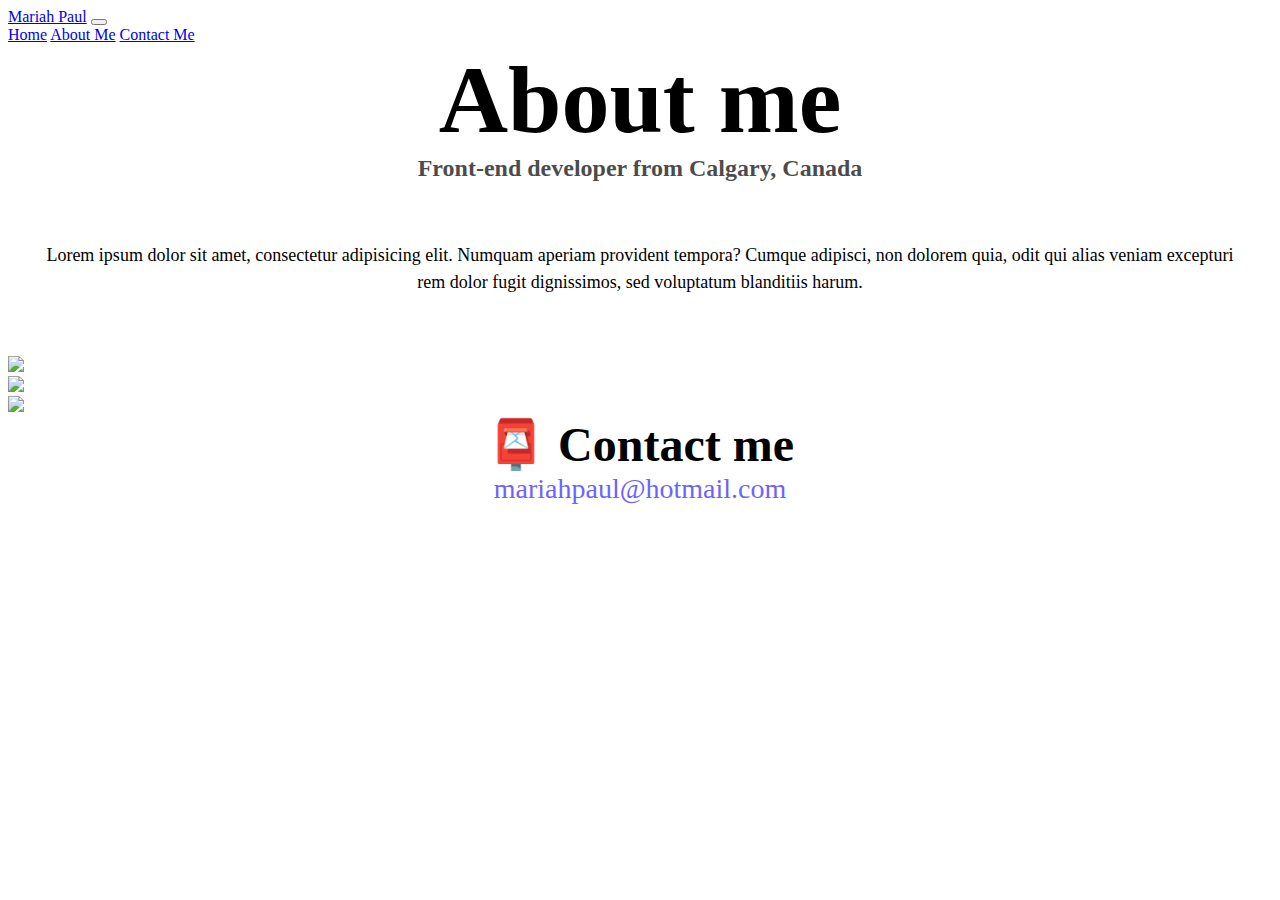
==== about.html @ c0a34bb5 "transferred portfolio project from sandbox" ====
<!DOCTYPE html>
<html lang="en">
  <head>
    <meta charset="UTF-8" />
    <meta http-equiv="X-UA-Compatible" content="IE=edge" />
    <meta name="viewport" content="width=device-width, initial-scale=1.0" />
    <link rel="stylesheet" href="style.css" />
    <link
      href="https://cdn.jsdelivr.net/npm/bootstrap@5.2.0/dist/css/bootstrap.min.css"
      rel="stylesheet"
      integrity="sha384-gH2yIJqKdNHPEq0n4Mqa/HGKIhSkIHeL5AyhkYV8i59U5AR6csBvApHHNl/vI1Bx"
      crossorigin="anonymous"
    />
    <script
      src="https://cdn.jsdelivr.net/npm/bootstrap@5.2.0/dist/js/bootstrap.bundle.min.js"
      integrity="sha384-A3rJD856KowSb7dwlZdYEkO39Gagi7vIsF0jrRAoQmDKKtQBHUuLZ9AsSv4jD4Xa"
      crossorigin="anonymous"
    ></script>
    <title>About Mariah Paul</title>
  </head>
  <body>
    <nav class="navbar navbar-expand-lg bg-light">
      <div class="container-fluid">
        <a class="navbar-brand" href="#">Mariah Paul</a>
        <button
          class="navbar-toggler"
          type="button"
          data-bs-toggle="collapse"
          data-bs-target="#navbarNavAltMarkup"
          aria-controls="navbarNavAltMarkup"
          aria-expanded="false"
          aria-label="Toggle navigation"
        >
          <span class="navbar-toggler-icon"></span>
        </button>
        <div class="collapse navbar-collapse" id="navbarNavAltMarkup">
          <div class="navbar-nav">
            <a class="nav-link" aria-current="page" href="index.html">Home</a>
            <a class="nav-link active" href="about.html#about-section"
              >About Me</a
            >
            <a class="nav-link" href="about.html#contact">Contact Me</a>
          </div>
        </div>
      </div>
    </nav>

    <h1 class="mt-4 center" id="about-section">About me</h1>
    <h3>Front-end developer from Calgary, Canada</h3>
    <div class="about-paragraphs">
      <p class="center">
        Lorem ipsum dolor sit amet, consectetur adipisicing elit. Numquam
        aperiam provident tempora? Cumque adipisci, non dolorem quia, odit qui
        alias veniam excepturi rem dolor fugit dignissimos, sed voluptatum
        blanditiis harum.
      </p>
    </div>

    <div class="container">
      <div class="row mb-5">
        <div class="col-sm-4">
          <img
            src="images/yoga.png"
            class="img-fluid p-2 shadow rounded abt-img"
          />
        </div>
        <div class="col-sm-4">
          <img
            src="images/weather.png"
            class="img-fluid p-2 shadow rounded abt-img"
          />
        </div>
        <div class="col-sm-4">
          <img
            src="images/yogurt.png"
            class="img-fluid p-2 shadow rounded abt-img"
          />
        </div>
      </div>
    </div>
    <div id="contact">
      <h2>📮 Contact me</h2>
      <a href="mailto:mariahpaul@hotmail.com" class="email-link">
        mariahpaul@hotmail.com
      </a>
    </div>
  </body>
</html>
---- style.css ----
:root {
  --primary-color: #6c63ff;
  --secondary-color: #f5f2fe;
  --box-shadow: 0 5px 10px rgba(0, 0, 0, 0.3);
}

h1,
h2,
h3 {
  text-align: center;
  margin: 0;
}

h1 {
  font-size: 96px;
}

h2 {
  font-size: 48px;
}

h3 {
  font-size: 24px;
  opacity: 0.7;
}

p {
  padding: 20px;
  border-radius: 4px;
  font-size: 18px;
  line-height: 1.5;
  text-align: center;
}

.greeting {
  margin-top: 60px;
}

.center {
  text-align: center;
}

.navigation-links {
  display: flex;
  margin-top: 40px;
  justify-content: center;
}

.navigation-links a {
  margin: 20px;
  border-radius: 4px;
  padding: 20px 15px;
  text-decoration: none;
  text-transform: capitalize;
}

.contact-link {
  background: var(--primary-color);
  box-shadow: var(--box-shadow);
  color: white;
}

.about-link {
  color: var(--primary-color);
  border: 1px solid var(--primary-color);
}

.abt-img {
  height: auto;
}

.homepage-link {
  color: var(--primary-color);
  text-align: center;
  display: block;
}

.primary-link {
  background-color: #6c63ff;
  color: #ffff;
  text-decoration: none;
  border-radius: 4px;
  padding: 20px 15px;
  text-align: center;
  box-shadow: var(--box-shadow);
}

.about-paragraphs {
  display: flex;
  margin: 30px 0;
}

.about-paragraphs p {
  margin: 10px;
}

.email-link {
  display: flex;
  justify-content: center;
  color: var(--primary-color);
  font-size: 28px;
  text-decoration: none;
}

.email-link:hover {
  text-decoration: underline;
}
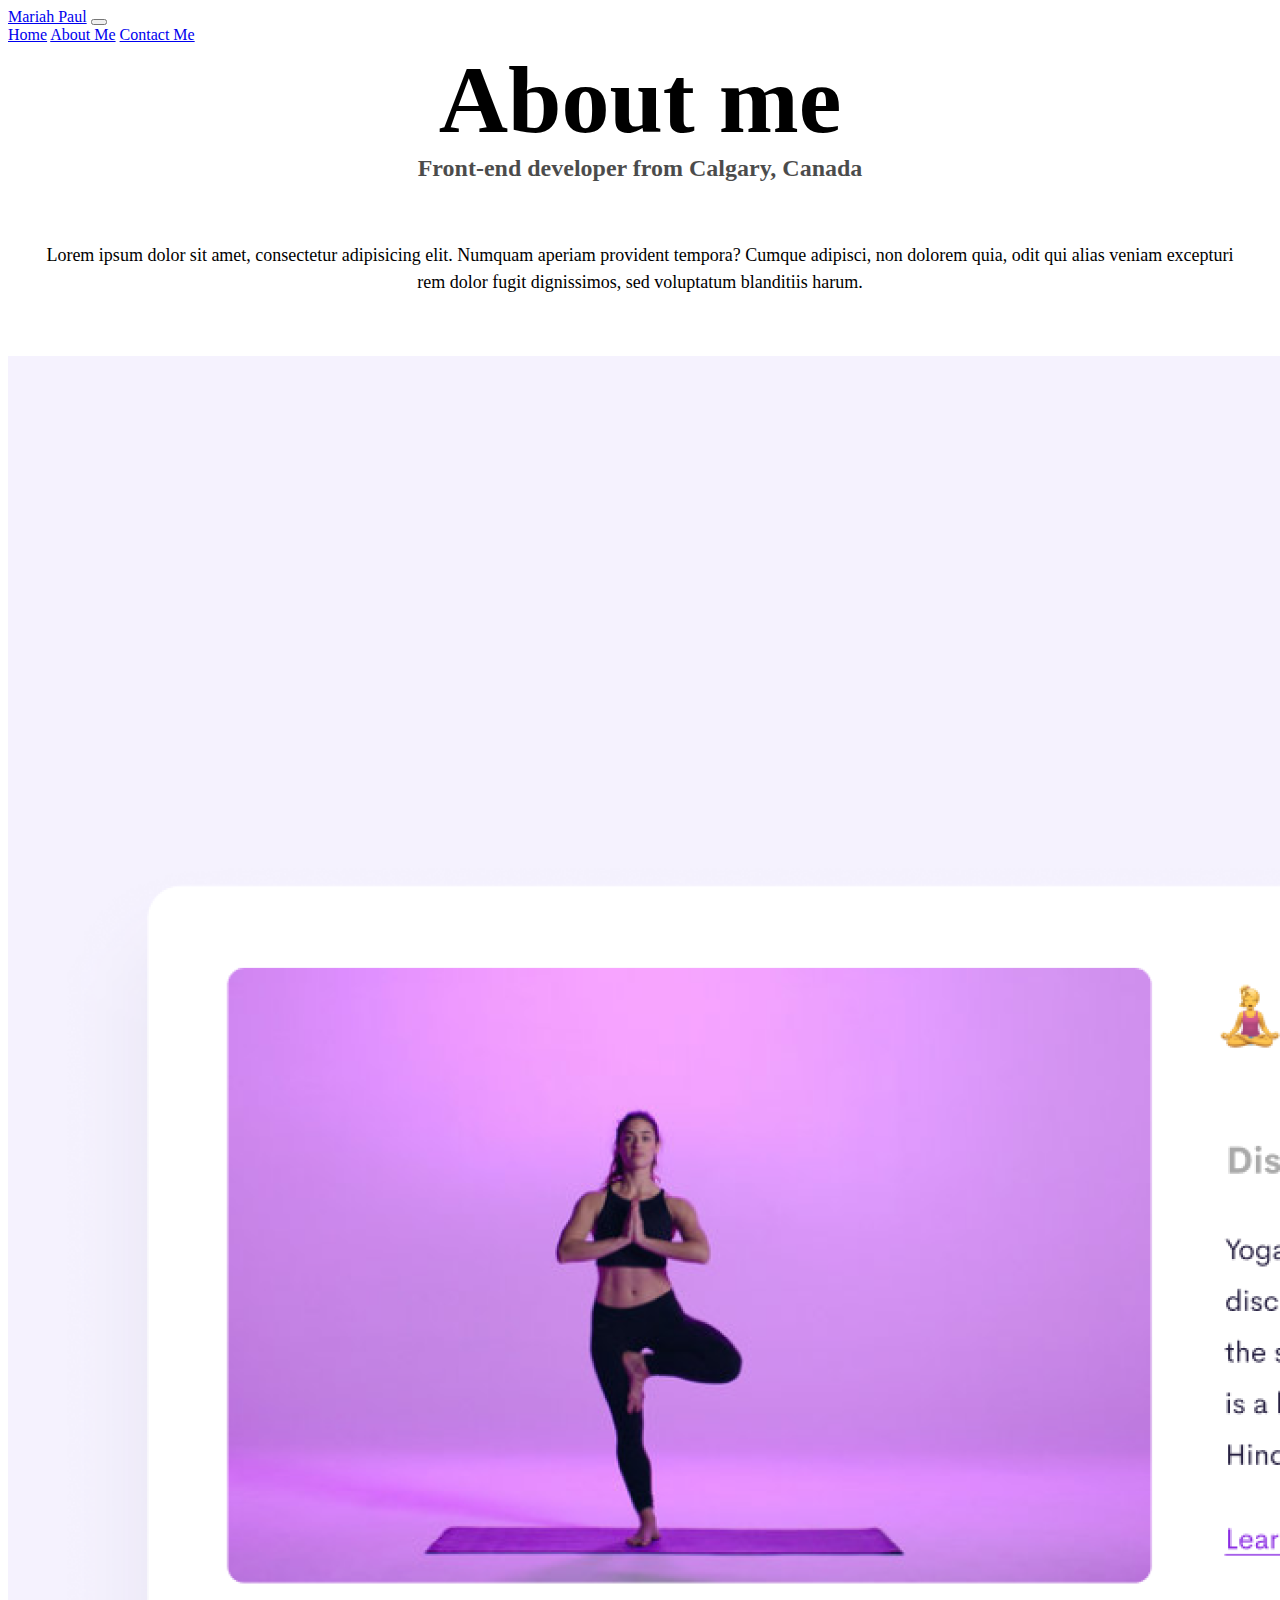
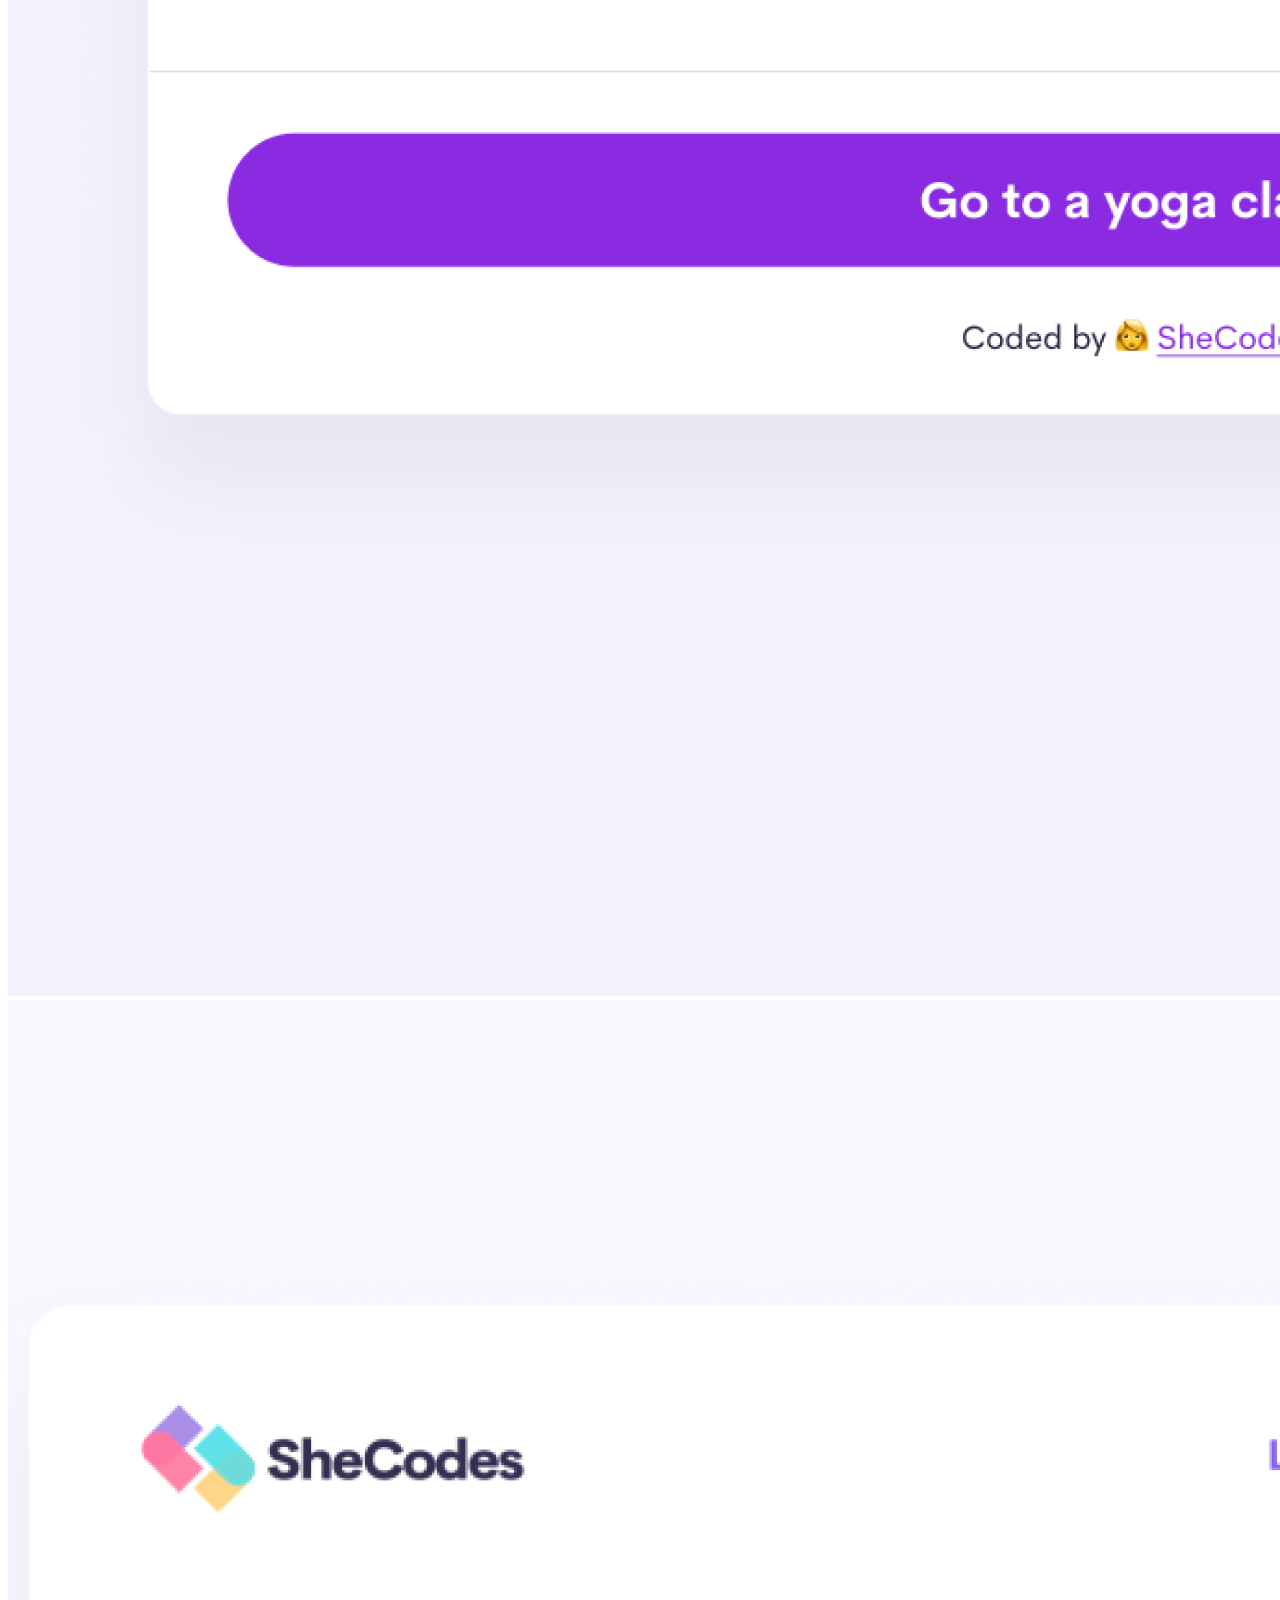
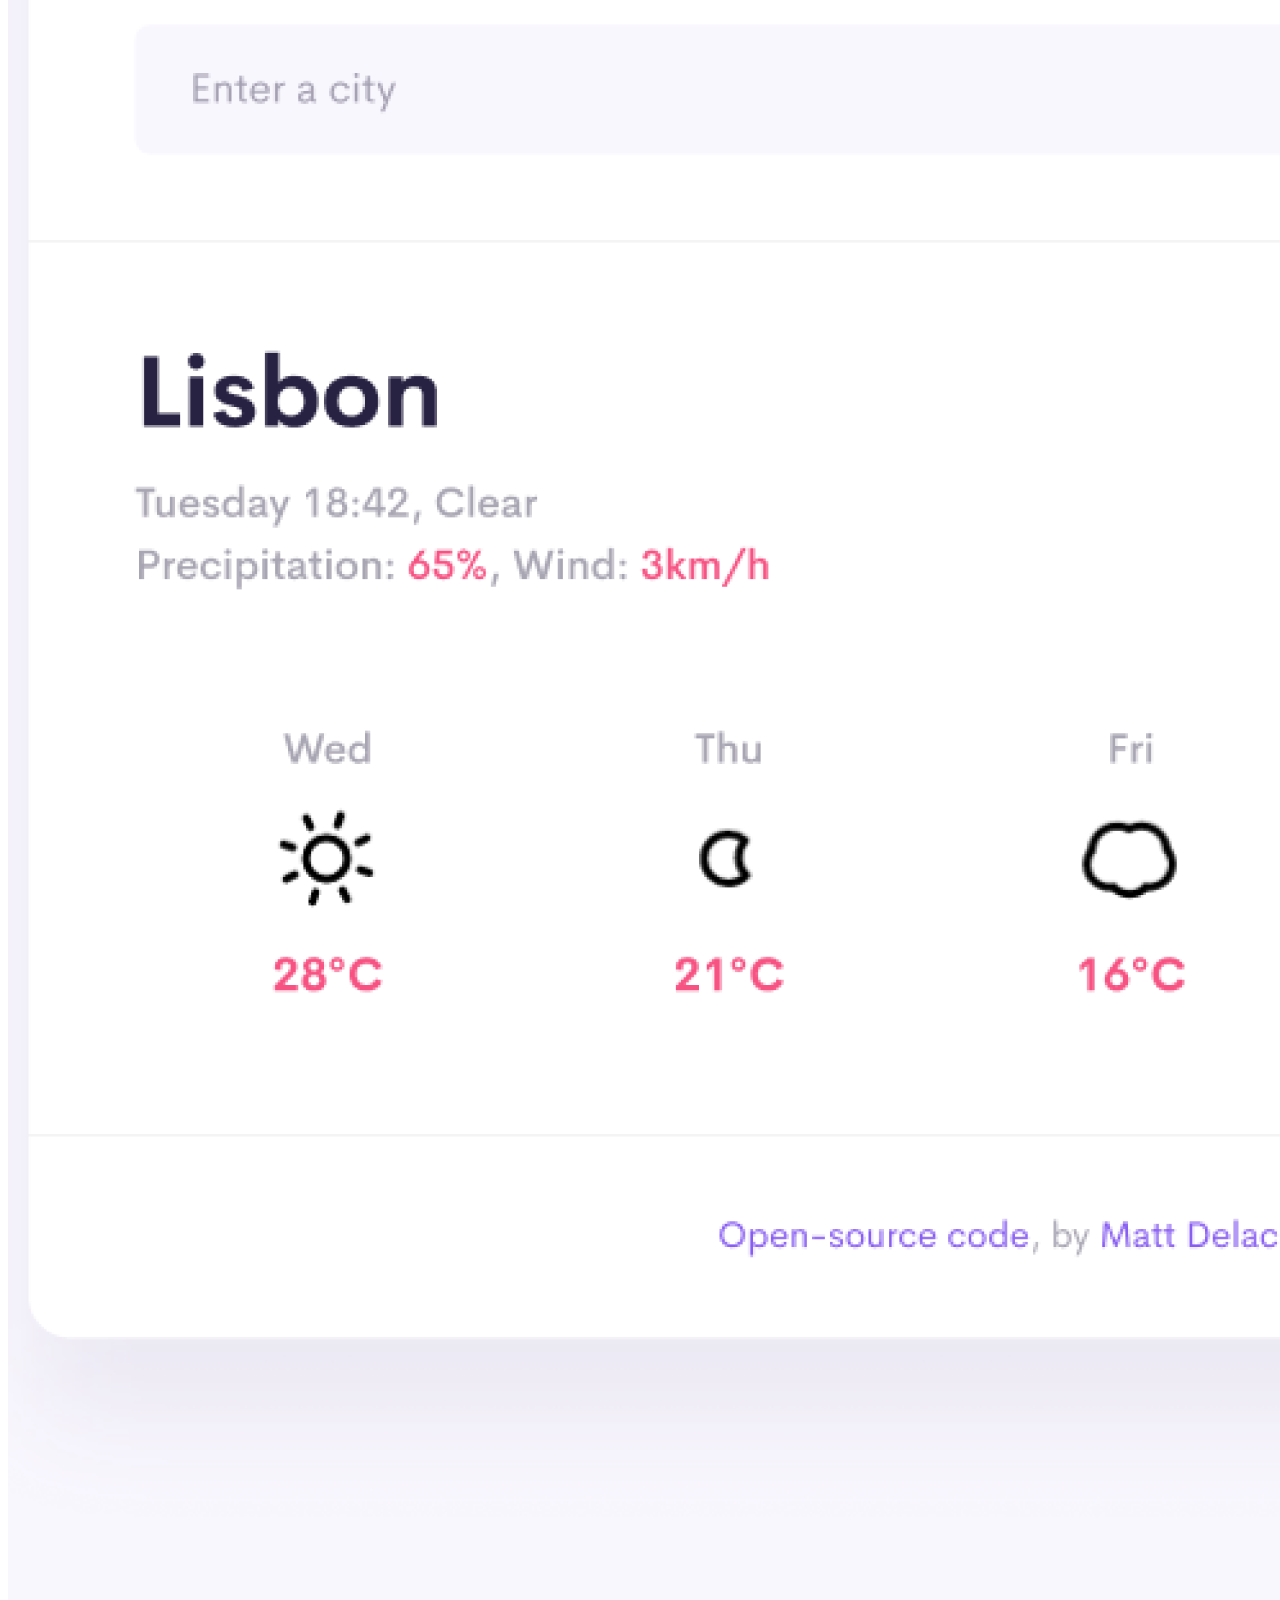
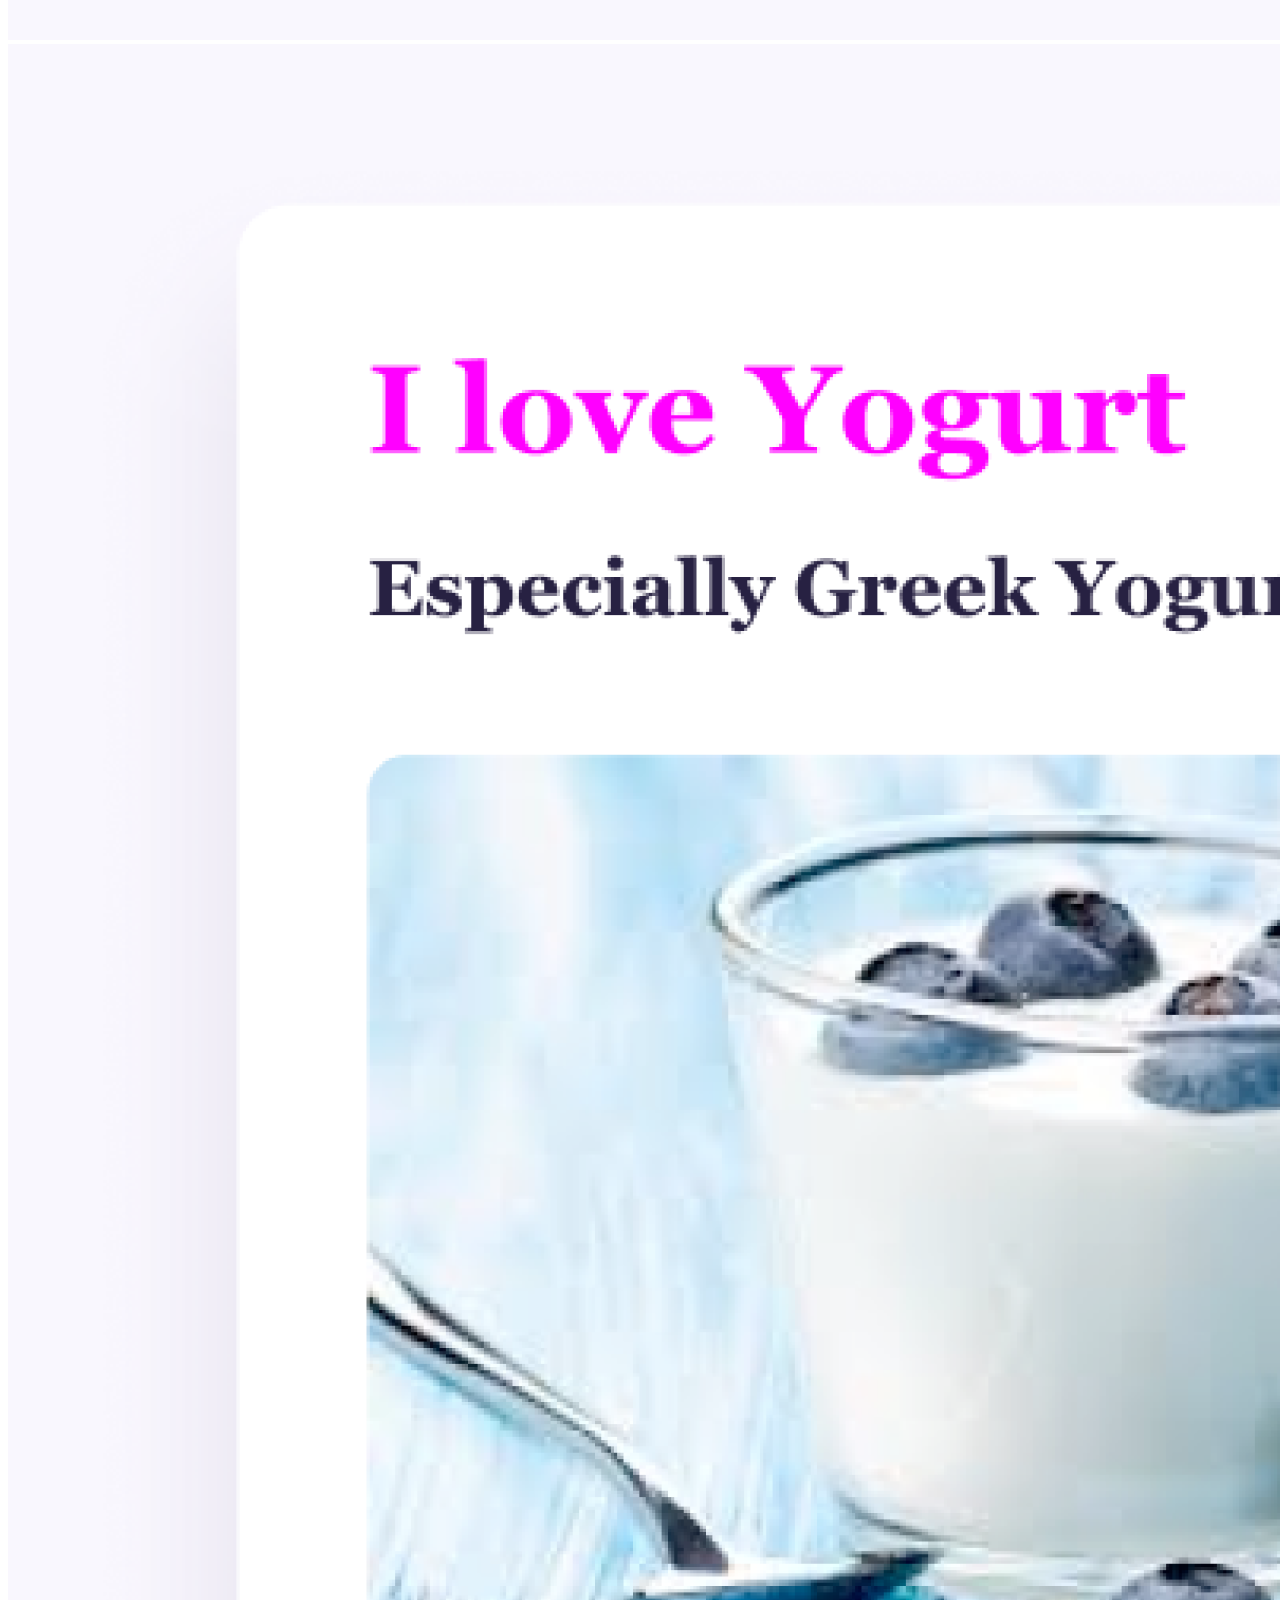
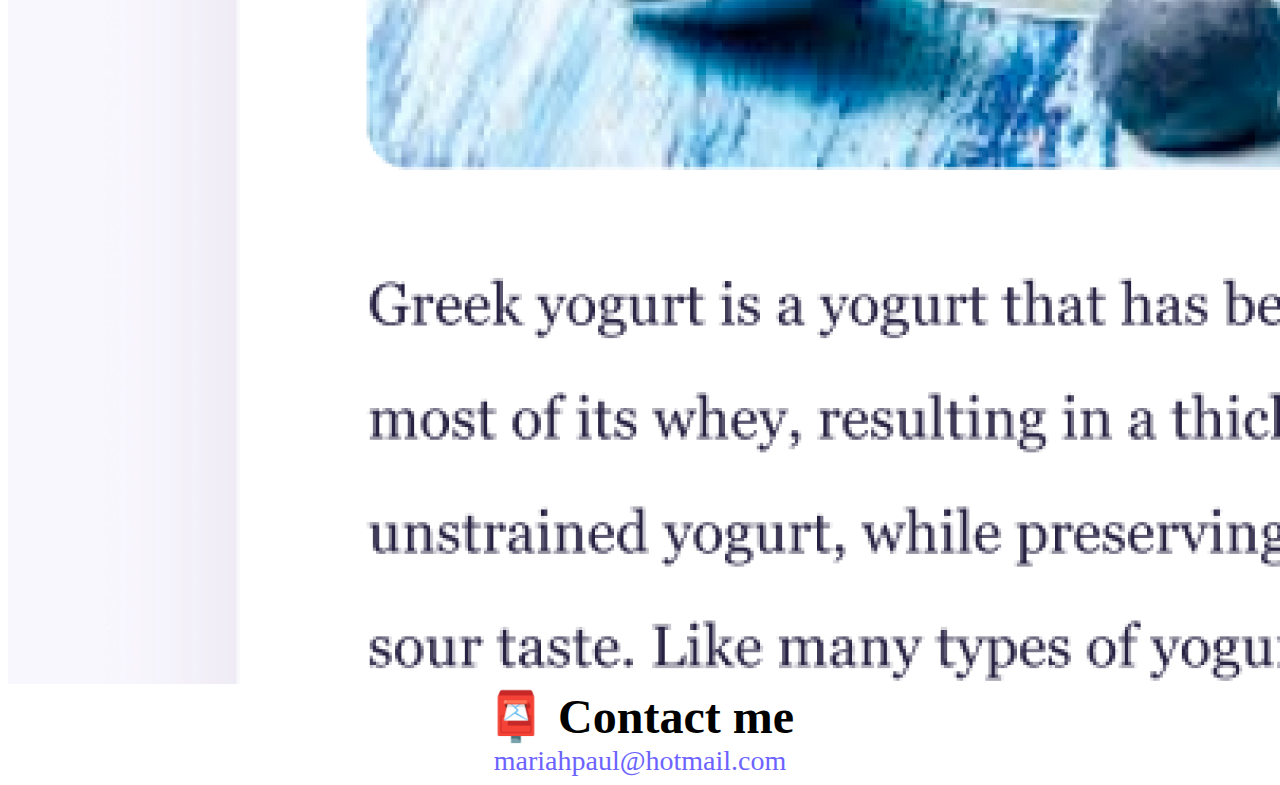
==== commit b9707c50: "Made about file more SEO friendly" ====
--- a/about.html
+++ b/about.html
@@ -16,12 +16,16 @@
       integrity="sha384-A3rJD856KowSb7dwlZdYEkO39Gagi7vIsF0jrRAoQmDKKtQBHUuLZ9AsSv4jD4Xa"
       crossorigin="anonymous"
     ></script>
-    <title>About Mariah Paul</title>
+    <title>About me - Mariah Paul</title>
+    <meta
+      name="description"
+      content="About Mariah Paul, a novice front-end developer based in Canada"
+    />
   </head>
   <body>
     <nav class="navbar navbar-expand-lg bg-light">
       <div class="container-fluid">
-        <a class="navbar-brand" href="#">Mariah Paul</a>
+        <a class="navbar-brand" href="#" title="Homepage">Mariah Paul</a>
         <button
           class="navbar-toggler"
           type="button"
@@ -35,11 +39,22 @@
         </button>
         <div class="collapse navbar-collapse" id="navbarNavAltMarkup">
           <div class="navbar-nav">
-            <a class="nav-link" aria-current="page" href="index.html">Home</a>
-            <a class="nav-link active" href="about.html#about-section"
+            <a
+              class="nav-link"
+              aria-current="page"
+              href="index.html"
+              title="Homepage"
+              >Home</a
+            >
+            <a
+              class="nav-link active"
+              href="about.html#about-section"
+              title="About Me"
               >About Me</a
             >
-            <a class="nav-link" href="about.html#contact">Contact Me</a>
+            <a class="nav-link" href="about.html#contact" title="Contact Me"
+              >Contact Me</a
+            >
           </div>
         </div>
       </div>
@@ -60,27 +75,34 @@
       <div class="row mb-5">
         <div class="col-sm-4">
           <img
-            src="images/yoga.png"
+            src="images/portfolio-yoga.png"
             class="img-fluid p-2 shadow rounded abt-img"
+            alt="Woman doing yoga on left side, and a blurb about yoga on right side"
           />
         </div>
         <div class="col-sm-4">
           <img
-            src="images/weather.png"
+            src="images/portfolio-weather.png"
             class="img-fluid p-2 shadow rounded abt-img"
+            alt="Screenshot of weather app homepage"
           />
         </div>
         <div class="col-sm-4">
           <img
-            src="images/yogurt.png"
+            src="images/portfolio-yogurt.png"
             class="img-fluid p-2 shadow rounded abt-img"
+            alt="Image of Greek yogurt parfait with a blurb about Greek yogurt"
           />
         </div>
       </div>
     </div>
     <div id="contact">
       <h2>📮 Contact me</h2>
-      <a href="mailto:mariahpaul@hotmail.com" class="email-link">
+      <a
+        href="mailto:mariahpaul@hotmail.com"
+        class="email-link"
+        title="Email Mariah Paul"
+      >
         mariahpaul@hotmail.com
       </a>
     </div>
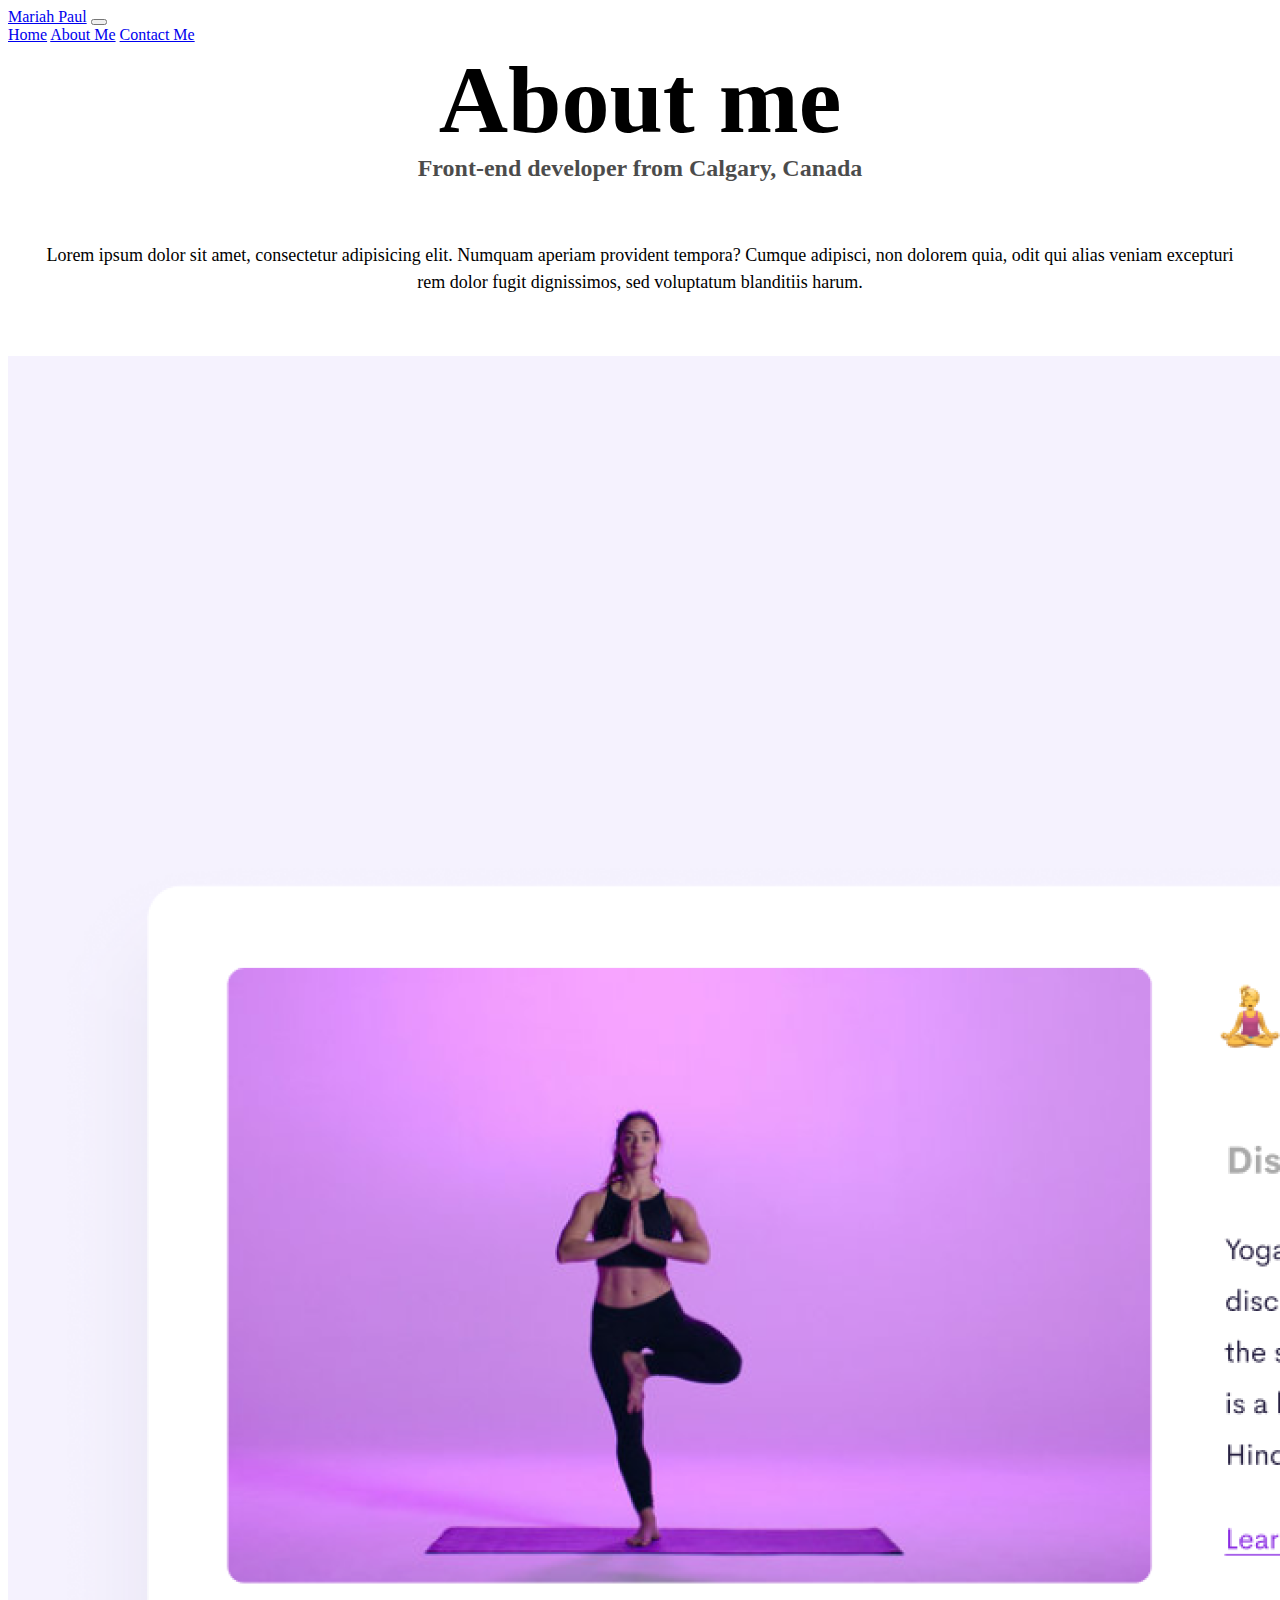
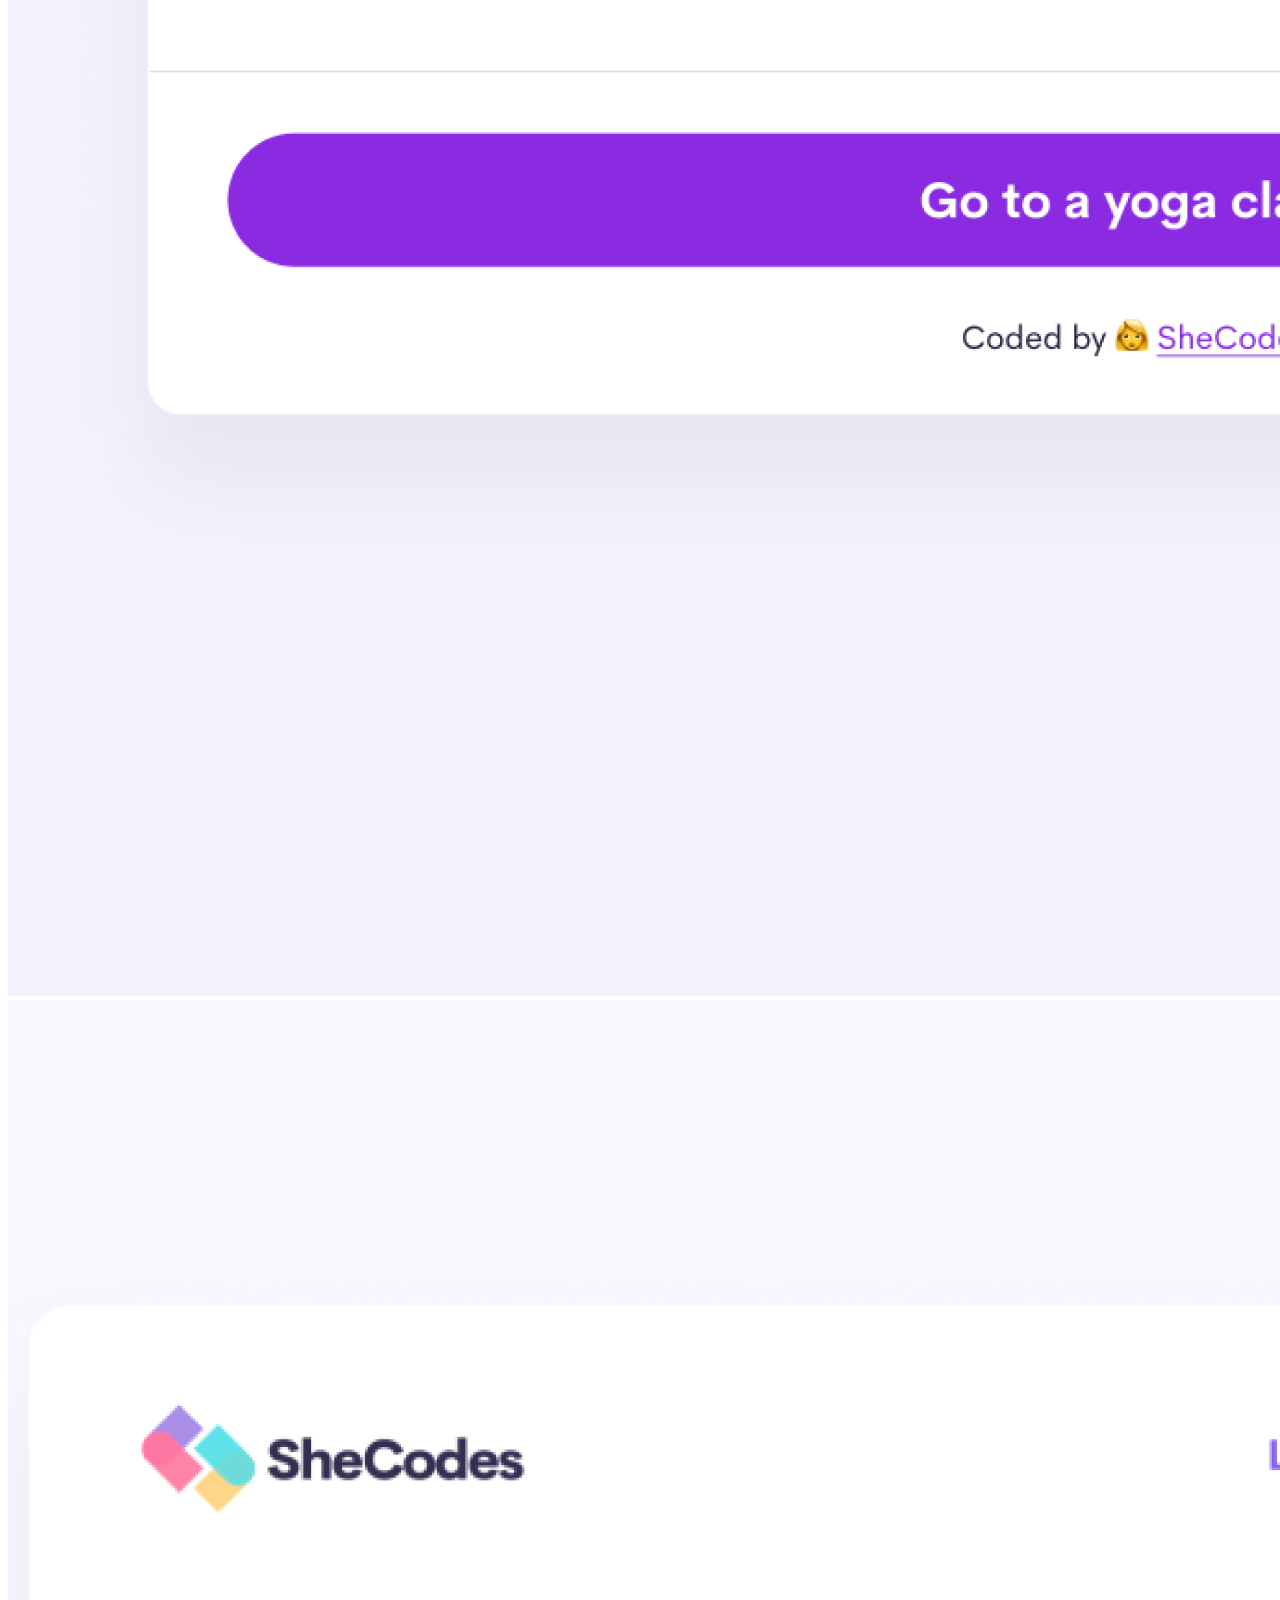
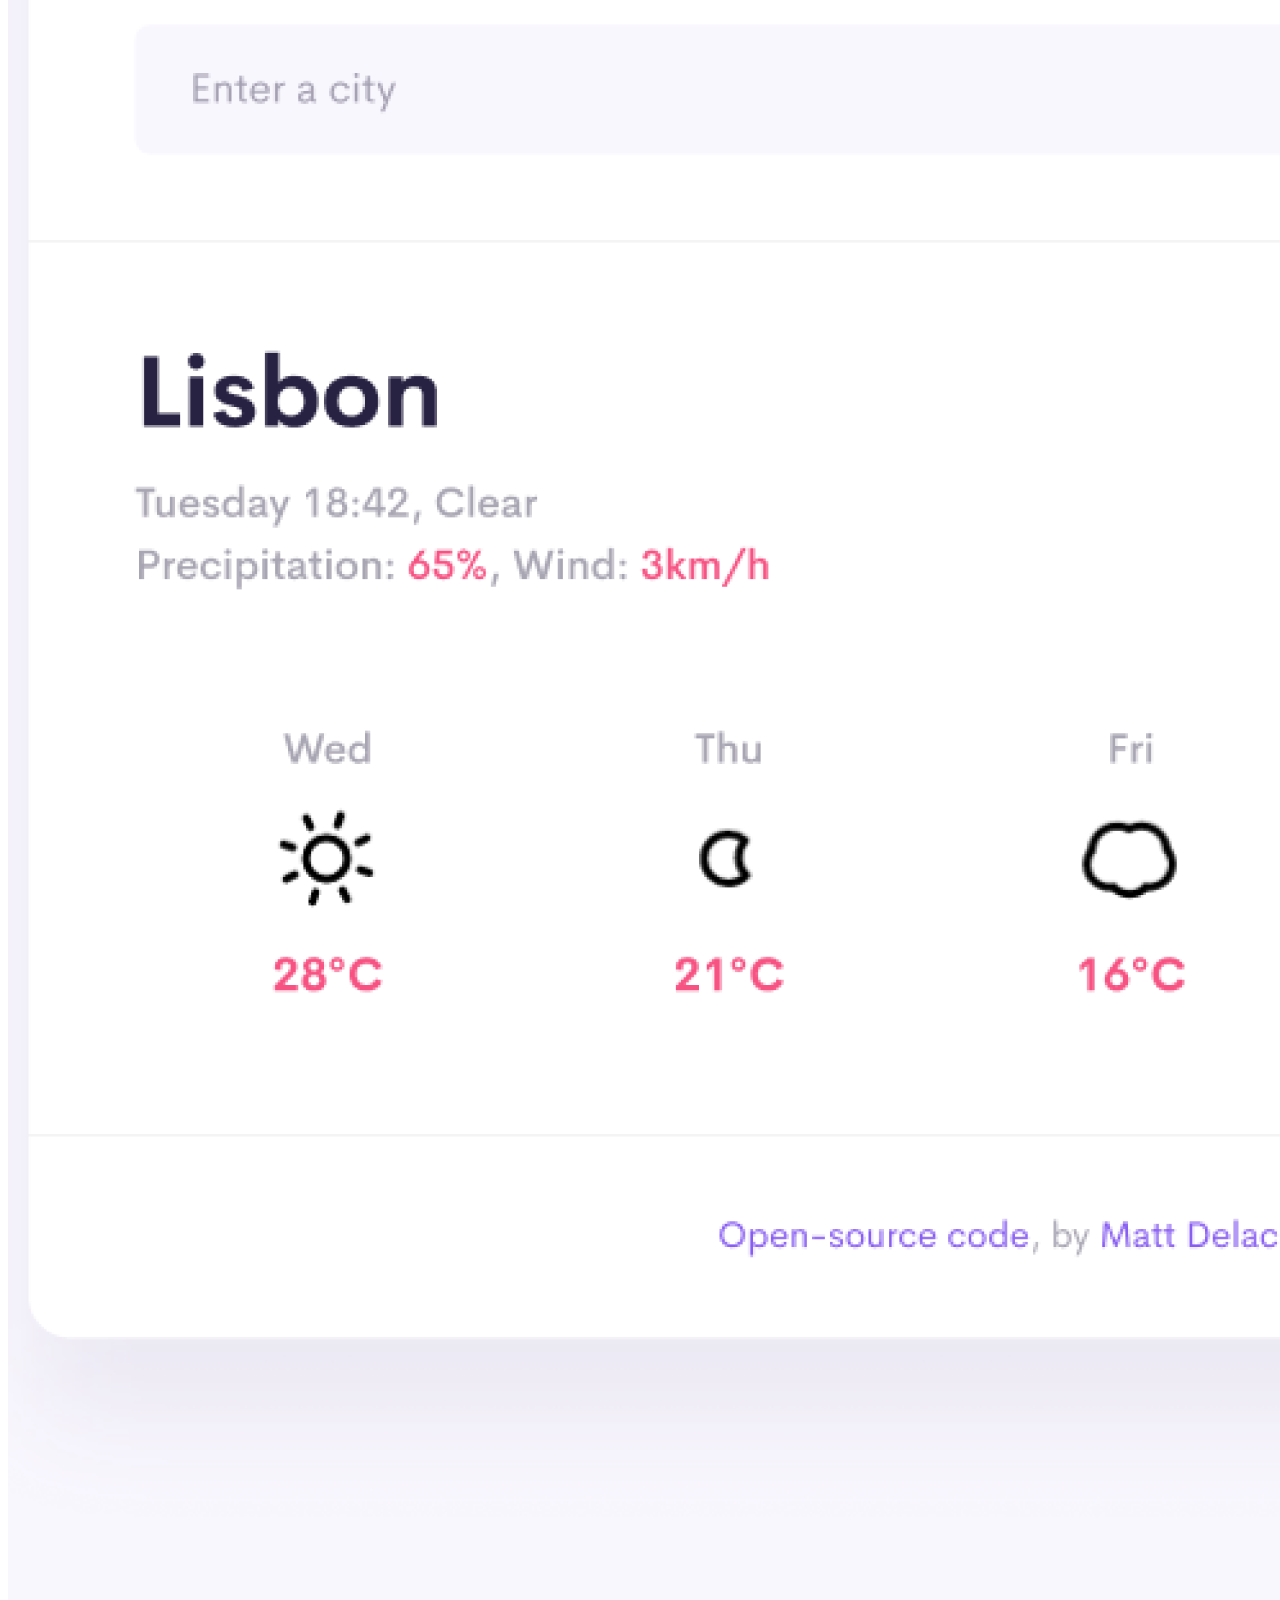
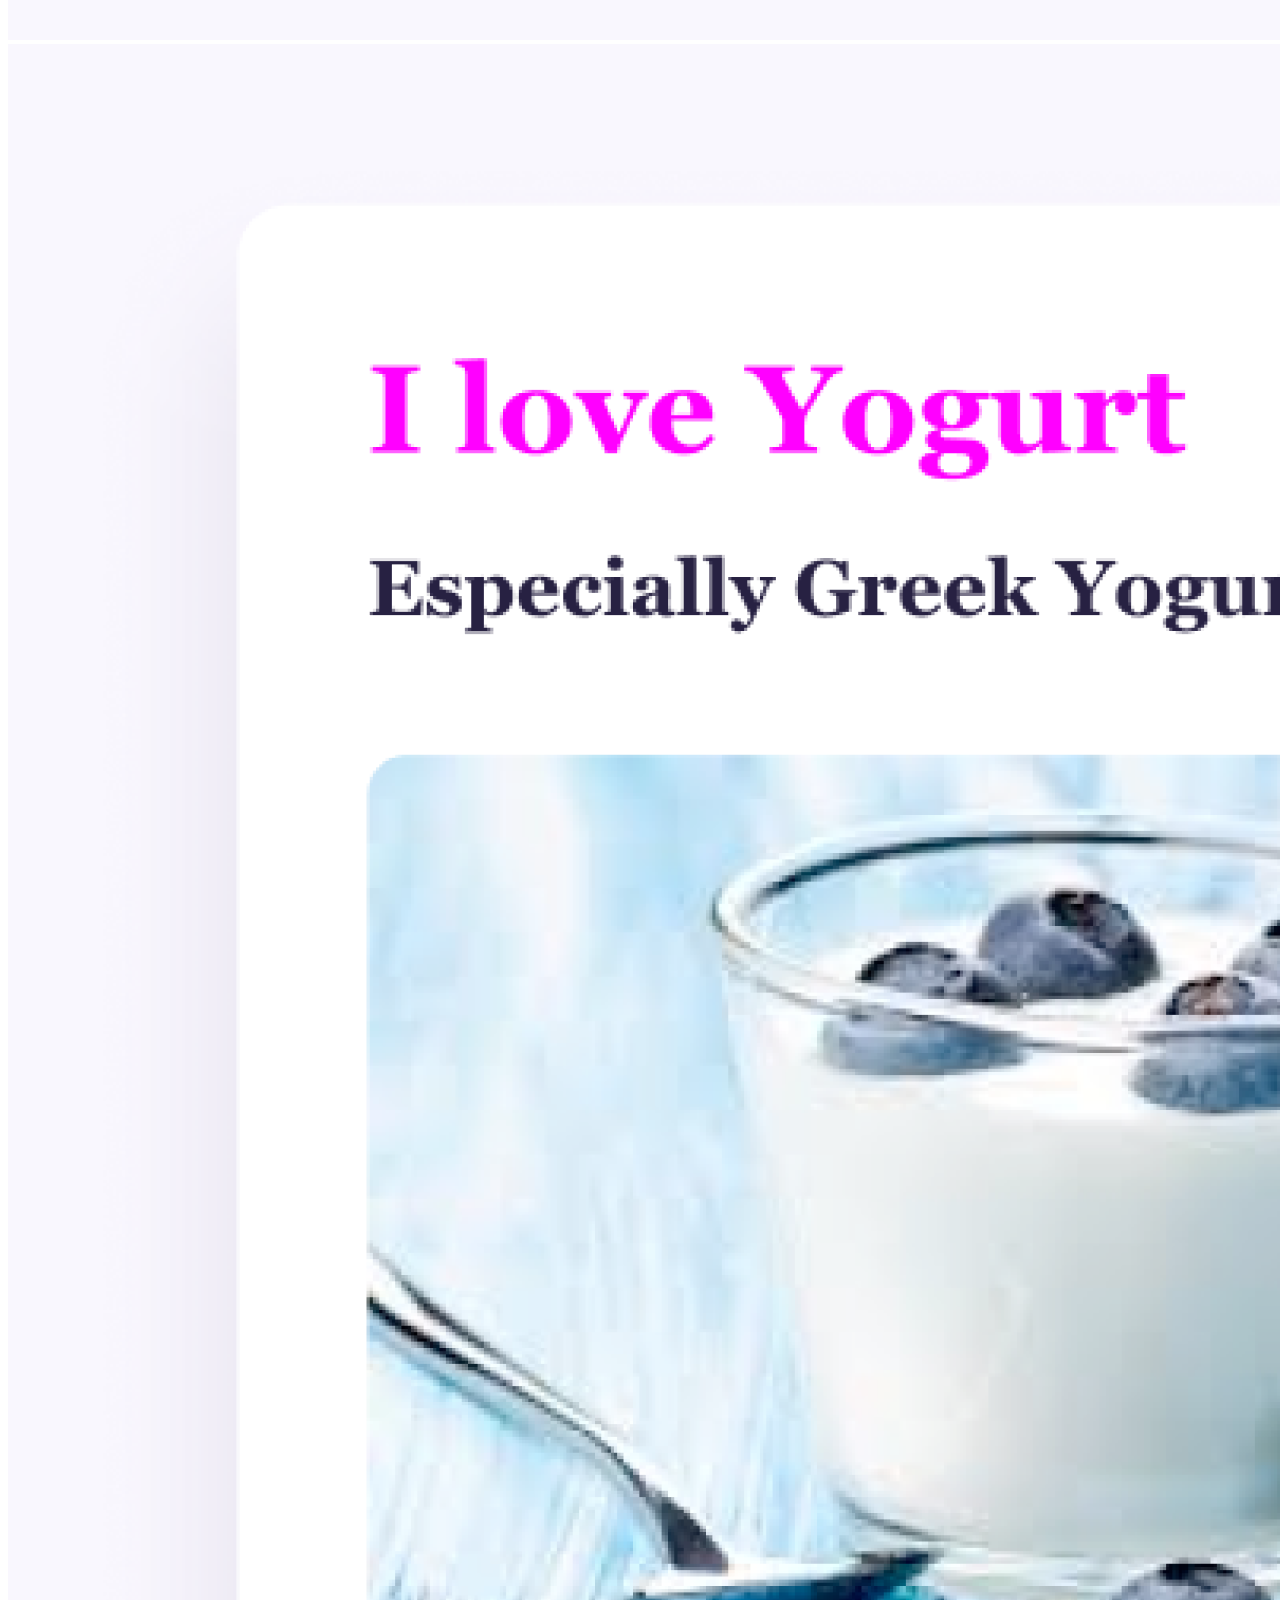
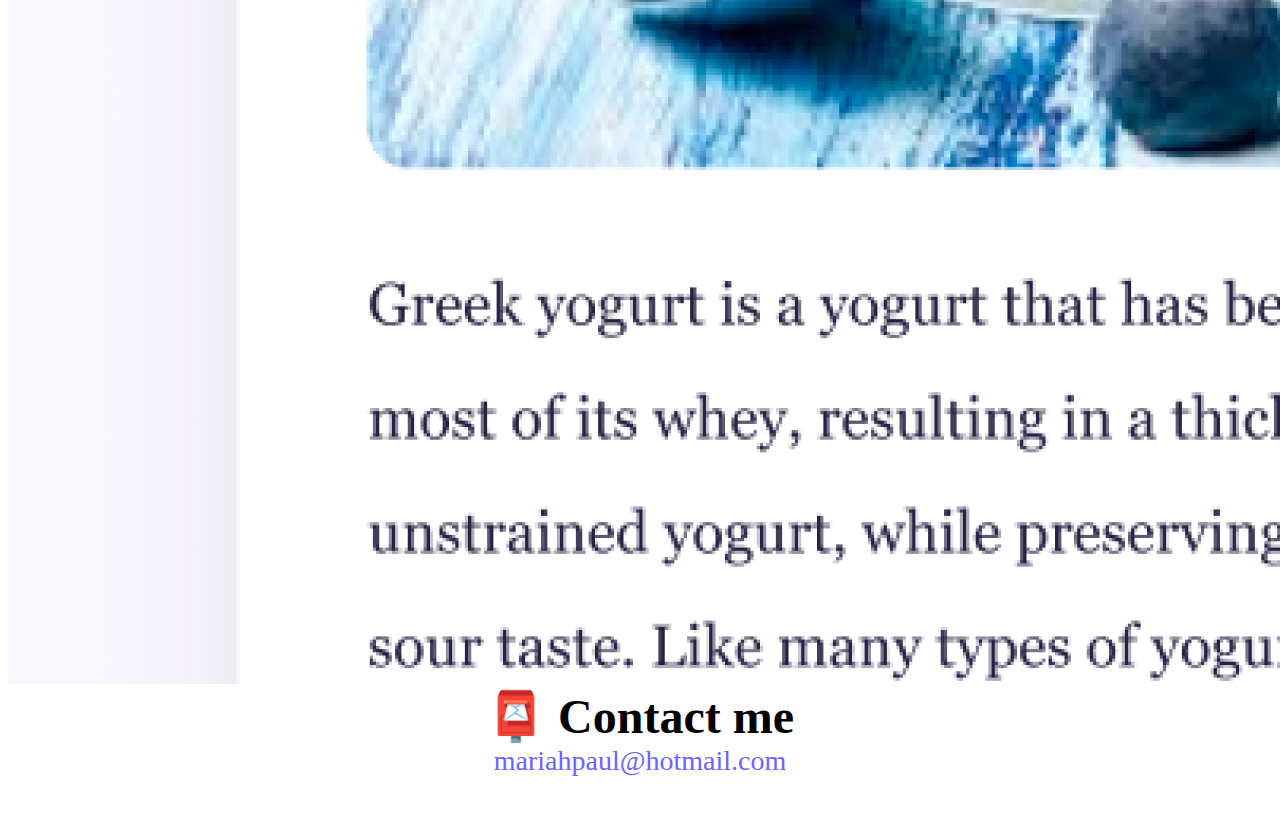
==== commit 3ef35292: "Made about file responsive" ====
--- a/about.html
+++ b/about.html
@@ -4,13 +4,14 @@
     <meta charset="UTF-8" />
     <meta http-equiv="X-UA-Compatible" content="IE=edge" />
     <meta name="viewport" content="width=device-width, initial-scale=1.0" />
-    <link rel="stylesheet" href="style.css" />
+
     <link
       href="https://cdn.jsdelivr.net/npm/bootstrap@5.2.0/dist/css/bootstrap.min.css"
       rel="stylesheet"
       integrity="sha384-gH2yIJqKdNHPEq0n4Mqa/HGKIhSkIHeL5AyhkYV8i59U5AR6csBvApHHNl/vI1Bx"
       crossorigin="anonymous"
     />
+    <link rel="stylesheet" href="style.css" />
     <script
       src="https://cdn.jsdelivr.net/npm/bootstrap@5.2.0/dist/js/bootstrap.bundle.min.js"
       integrity="sha384-A3rJD856KowSb7dwlZdYEkO39Gagi7vIsF0jrRAoQmDKKtQBHUuLZ9AsSv4jD4Xa"
@@ -25,7 +26,9 @@
   <body>
     <nav class="navbar navbar-expand-lg bg-light">
       <div class="container-fluid">
-        <a class="navbar-brand" href="#" title="Homepage">Mariah Paul</a>
+        <a class="navbar-brand" href="index.html" title="Homepage"
+          >Mariah Paul</a
+        >
         <button
           class="navbar-toggler"
           type="button"
--- a/style.css
+++ b/style.css
@@ -100,8 +100,26 @@
   color: var(--primary-color);
   font-size: 28px;
   text-decoration: none;
+  margin-bottom: 50px;
 }
 
 .email-link:hover {
   text-decoration: underline;
 }
+
+@media (max-width: 576px) {
+  h1 {
+    font-size: 48px;
+  }
+  h2 {
+    font-size: 32px;
+  }
+  h3 {
+    font-size: 24px;
+  }
+  .primary-link {
+    display: block;
+    text-align: center;
+    margin: 0 20px;
+  }
+}
